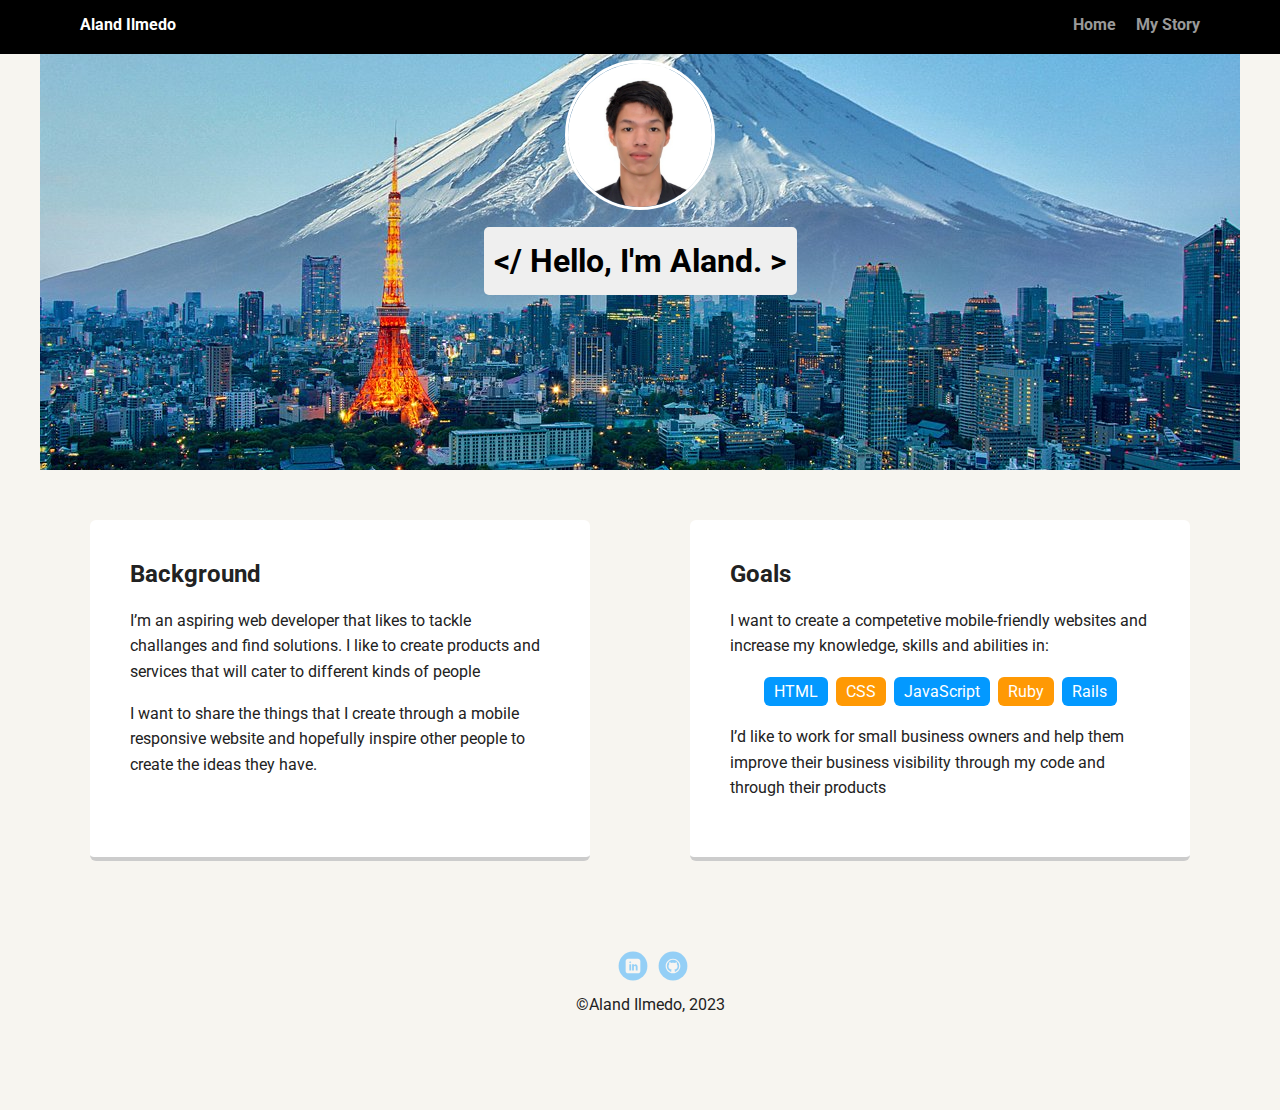
==== index.html @ 057bd7c7 "Project edit" ====
<!doctype html>
<html lang="en">
<head>
  <meta charset="utf-8">
  <title>Aland Ilmedo's Profile</title>
  <meta name="viewport" content="width=device-width, initial-scale=1.0">
  <link rel="stylesheet" href="styles.css">
  <link href="https://fonts.googleapis.com/css?family=Muli%7CRoboto:400,300,500,700,900" rel="stylesheet"></head>
  <body>

    <nav class="main-nav">
        <ul class="nav">
          <li class="name">Aland Ilmedo</li>
          <li><a href="#">Home</a></li>
          <li><a href="experience.html">My Story</a></li>
        </ul>
    </nav>

    <header>
      <img src="images/profile-image.jpg" alt="Photo of Aland Ilmedo" class="profile-image">
      <h1 class="tag name">&lt;&#47; Hello, I'm Aland. &gt;</h1>
    </header>

    <main class="flex">
      <div class="card">
        <h2>Background</h2>
        <p>I’m an aspiring web developer that likes to tackle challanges and find solutions. I like to create products and services that will cater to different kinds of people</p>
        <p>I want to share the things that I create through a mobile responsive website and hopefully inspire other people to create the ideas they have.</p>
      </div> 

      <div class="card">
        <h2>Goals</h2>
        <p>I want to create a competetive mobile-friendly websites and increase my knowledge, skills and abilities in:</p>
        <ul class="skills">
          <li>HTML</li>
          <li>CSS</li>
          <li>JavaScript</li>
          <li>Ruby</li>
          <li>Rails</li>
        </ul>
        <p>I’d like to work for small business owners and help them improve their business visibility through my code and through their products</p>
      </div> 

    </main>
    <footer>
      <ul>
        <li><a href="https://www.linkedin.com/in/ae-tlmd/" class="social linkedin">LinkedIn</a></li>
        <li><a href="https://github.com/aetlmd" class="social github">Github</a></li>
      </ul>
      <p class="copyright">&copy;Aland Ilmedo, 2023</p>
    </footer>
  </body>
  </html>
---- styles.css ----
/* Global Layout Set-up */
* { 
  box-sizing: border-box;
}
  
body {
  margin: 0;
  padding: 0;
  text-align: center;
  font-family: 'Roboto', sans-serif;
  color: #222;
  background: #f7f5f0;
}
/* Link Styles */

a {
  text-decoration: none;
  color: #999;
}
a:hover {
  color: #6633ff;
}

/* Section Styles */

.main-nav {
  width: 100%;
  background: black;
  min-height: 30px;
  padding: 10px;
  position: fixed;
  text-align: center;
}
.nav {
  display: flex;
  justify-content: space-around;
  font-weight: 700;
  list-style-type: none;
  margin: 0 auto;
  padding: 0;
}

.nav .name {
    display: block;
    margin-right: auto;
    color: white;
}
.nav li {
  padding: 5px 10px 10px 10px;
}
.nav a {
  transition: all .5s;
}
.nav a:hover {
  color: white
}

header {
  text-align: center;
  background: url('images/japan.jpg') no-repeat top center ;
  background-size:relative;
  overflow: hidden;
  padding-top: 10px;
}
header {
  line-height: 1.5;
}
header .profile-image {
  margin-top: 50px;
  width: 150px;
  height: 150px;
  border-radius: 50%;
  border: 3px solid white;
  transition: all .5s;
}
header .profile-image:hover {
  transform: scale(1.2) rotate(5deg);
}
.tag {
  background-color: #efefef;
  color: black;
  padding: 10px;
  border-radius: 5px;
  display: table;
  margin: 10px auto;
  
} 
.my-story {
  background-color: #efefef;
  color: black;
  padding: 10px;
  border-radius: 5px;
  display: table;
  margin: 200px auto;
}
.location {
  background-color: #222;
  color: yellow;
}
.card {
  margin: 30px;
  padding: 20px 40px 40px;
  max-width: 500px;
  text-align: left;
  background: #fff;
  border-bottom: 4px solid #ccc;
  border-radius: 6px;
  transition: all .5s;
}
.card:hover {
  border-color: #2602c5;
}

ul.skills {
  padding: 0;
  text-align: center;
}

.skills li {
  border-radius: 6px;
  display: inline-block;
  background: #ff9904;
  color: white;
  padding: 5px 10px;
  margin: 2px;
}

.skills li:nth-child(odd) {
  background: #0399ff;
}

footer {
  width: 100%;
  min-height: 30px;
  padding: 20px 0 40px 20px;
}

footer .copyright {
  top: -8px;
  font-size: .75em;
}

footer ul {
  list-style-type: none;
  margin: 0;
  padding: 0;
}

footer ul li {
  display: inline-block;
}

a.social {
  display: inline-block;
  text-indent: -9999px;
  margin-left: 5px;
  width: 30px;
  height: 30px;
  background-size: 30px 30px;
  opacity: .4;
  transition: all .5s;
}
a.twitter {
  background-image: url(images/twitter.svg);
}
a.linkedin {
  background-image: url(images/linkedin.svg);
}
a.github {
  background-image: url(images/github.svg);
}
a.social:hover {
  opacity: 1;
}
.clearfix {
  clear: both;
}

/* Styles for larger screens */
@media screen and (min-width: 720px) {
  
  .flex {
      display: -ms-flexbox;      /* TWEENER - IE 10 */
      display: flex; 
      max-width: 1200px;
      -ms-flex-pack: distribute;
      justify-content: space-around;
      margin: 0 auto;
  }

  header {
    min-height: 470px;
  }

  .nav {
    max-width: 1200px;
    padding: 0 30px;
  }


  main {
    padding-top: 20px;
  }

  main p {
    line-height: 1.6em;
  }

  footer {
    font-size: 1.3em;
    max-width: 1200px;
    margin: 40px auto;
  }

}
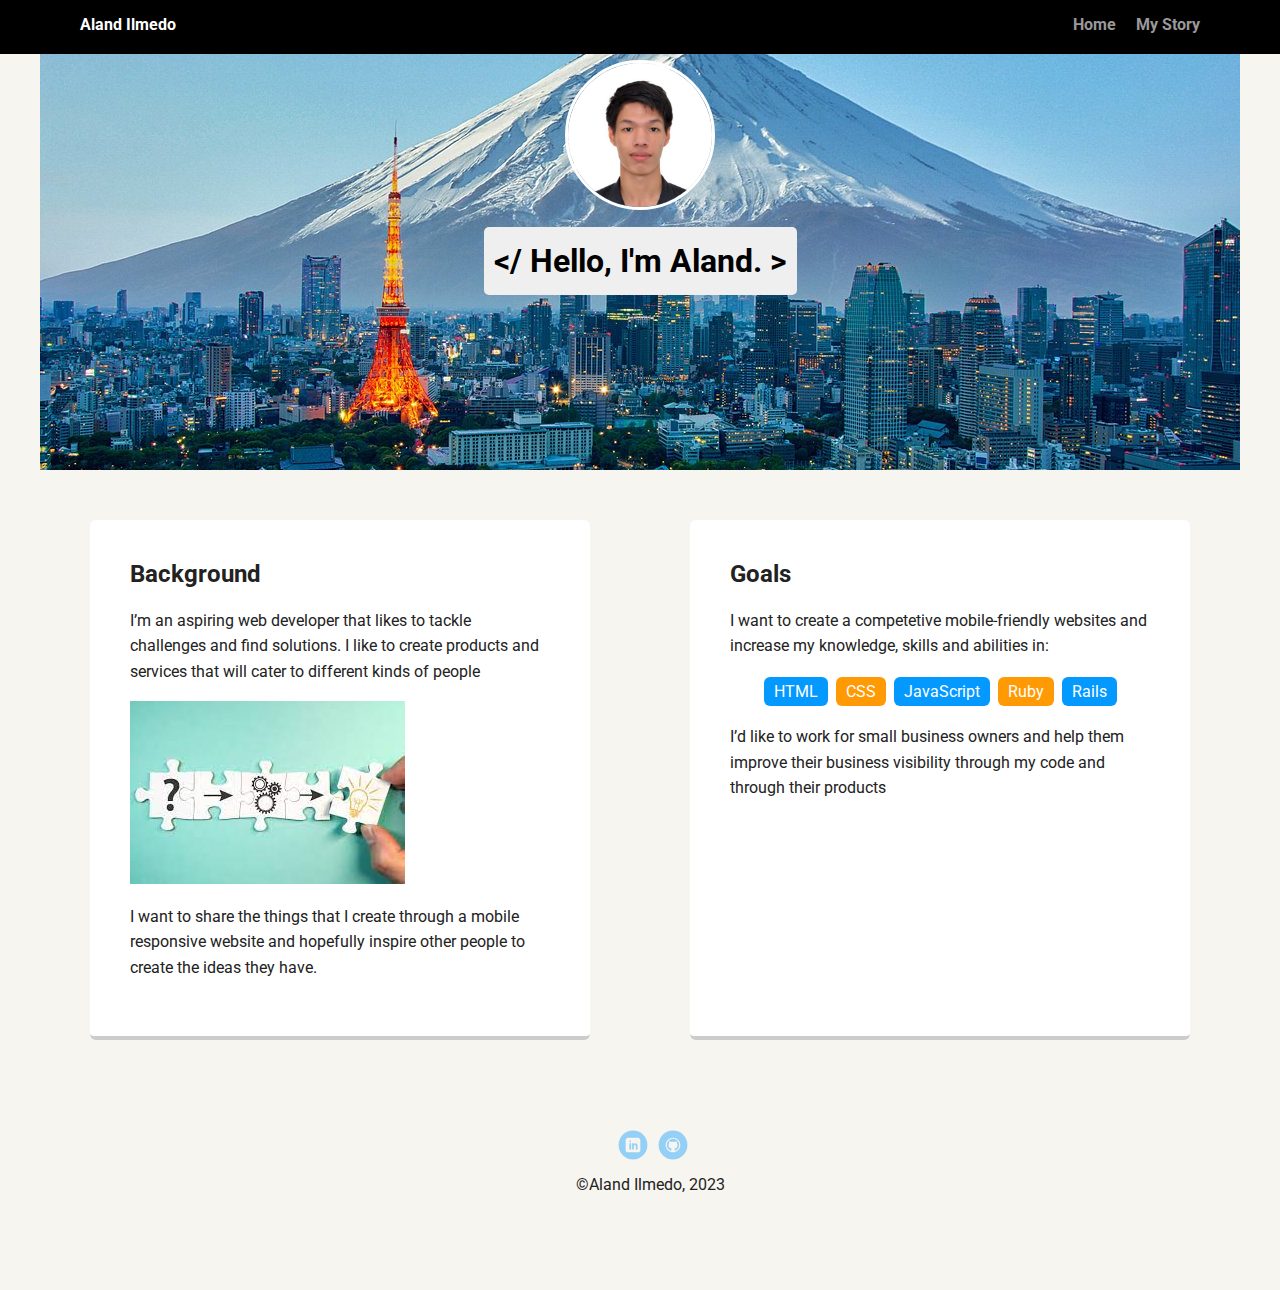
==== commit 0ed435ce: "added img" ====
--- a/index.html
+++ b/index.html
@@ -22,13 +22,14 @@
     </header>
 
     <main class="flex">
-      <div class="card">
+      <section class="card">
         <h2>Background</h2>
-        <p>I’m an aspiring web developer that likes to tackle challanges and find solutions. I like to create products and services that will cater to different kinds of people</p>
+        <p>I’m an aspiring web developer that likes to tackle challenges and find solutions. I like to create products and services that will cater to different kinds of people</p>
+        <img src="images/solution.jpg" alt="Solution">
         <p>I want to share the things that I create through a mobile responsive website and hopefully inspire other people to create the ideas they have.</p>
-      </div> 
+      </section> 
 
-      <div class="card">
+      <section class="card">
         <h2>Goals</h2>
         <p>I want to create a competetive mobile-friendly websites and increase my knowledge, skills and abilities in:</p>
         <ul class="skills">
@@ -39,8 +40,7 @@
           <li>Rails</li>
         </ul>
         <p>I’d like to work for small business owners and help them improve their business visibility through my code and through their products</p>
-      </div> 
-
+      </section> 
     </main>
     <footer>
       <ul>
--- a/styles.css
+++ b/styles.css
@@ -83,8 +83,8 @@
   border-radius: 5px;
   display: table;
   margin: 10px auto;
-  
 } 
+
 .my-story {
   background-color: #efefef;
   color: black;
@@ -110,7 +110,6 @@
 .card:hover {
   border-color: #2602c5;
 }
-
 ul.skills {
   padding: 0;
   text-align: center;
@@ -175,6 +174,7 @@
 .clearfix {
   clear: both;
 }
+
 
 /* Styles for larger screens */
 @media screen and (min-width: 720px) {
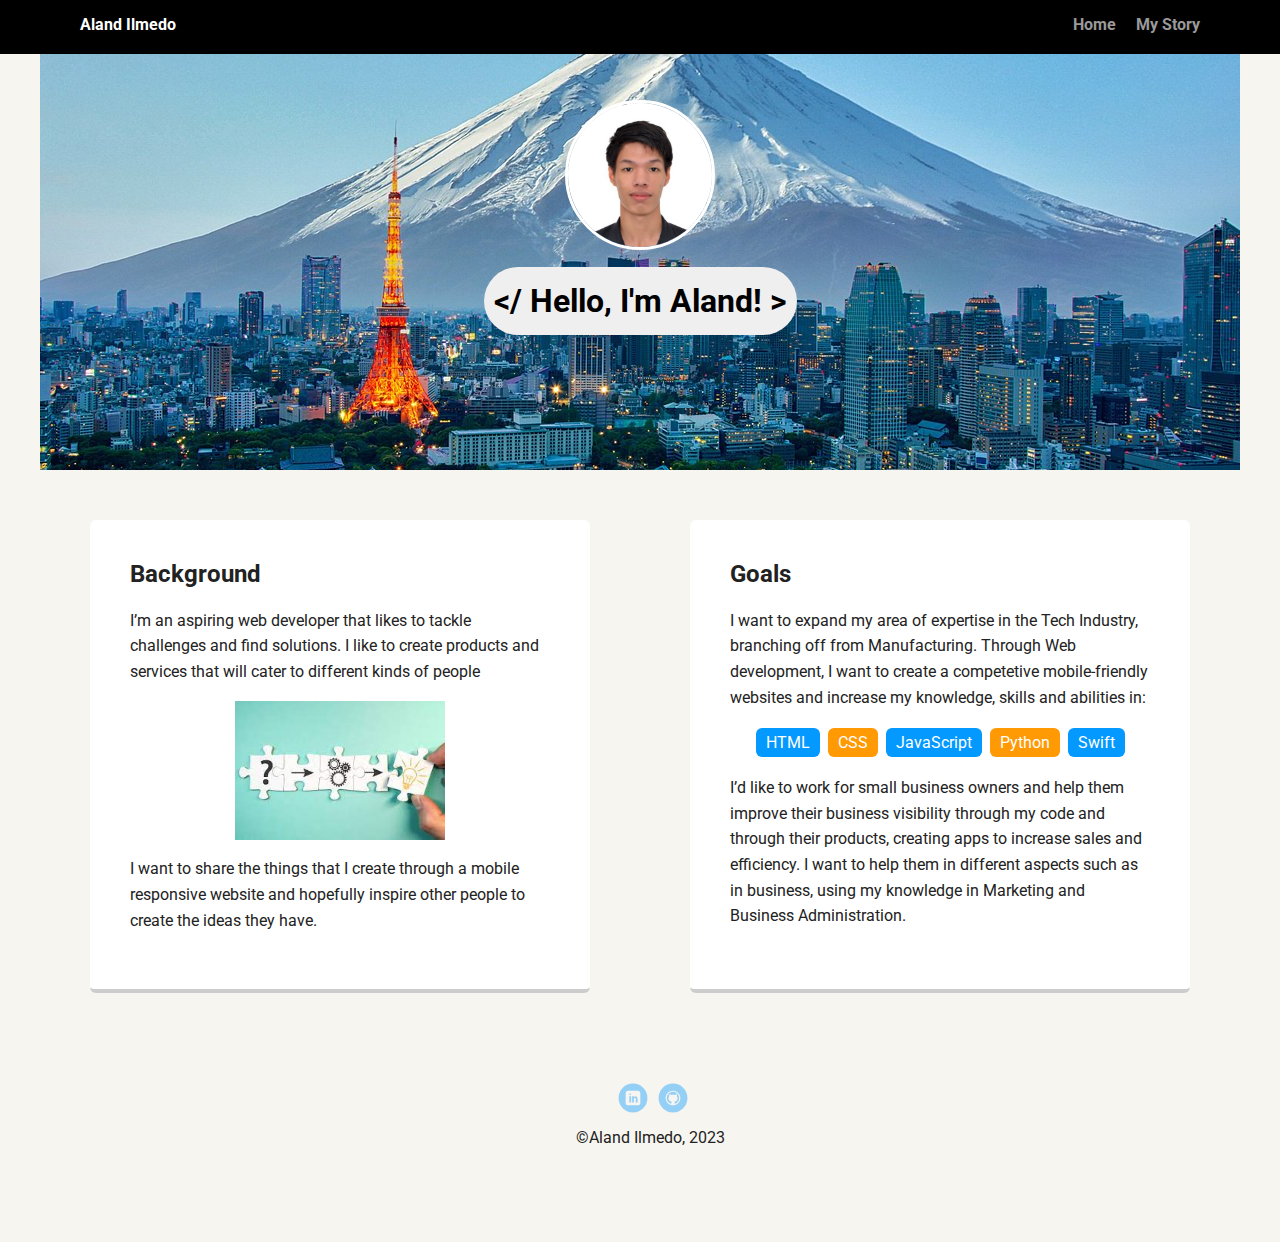
==== commit be1f3255: "fixed styling img" ====
--- a/index.html
+++ b/index.html
@@ -18,28 +18,28 @@
 
     <header>
       <img src="images/profile-image.jpg" alt="Photo of Aland Ilmedo" class="profile-image">
-      <h1 class="tag name">&lt;&#47; Hello, I'm Aland. &gt;</h1>
+      <h1 class="tag name">&lt;&#47; Hello, I'm Aland! &gt;</h1>
     </header>
 
     <main class="flex">
       <section class="card">
         <h2>Background</h2>
         <p>I’m an aspiring web developer that likes to tackle challenges and find solutions. I like to create products and services that will cater to different kinds of people</p>
-        <img src="images/solution.jpg" alt="Solution">
+        <img src="images/solution.jpg" alt="Solution" class="solution">
         <p>I want to share the things that I create through a mobile responsive website and hopefully inspire other people to create the ideas they have.</p>
       </section> 
 
       <section class="card">
         <h2>Goals</h2>
-        <p>I want to create a competetive mobile-friendly websites and increase my knowledge, skills and abilities in:</p>
+        <p>I want to expand my area of expertise in the Tech Industry, branching off from Manufacturing. Through Web development, I want to create a competetive mobile-friendly websites and increase my knowledge, skills and abilities in:</p>
         <ul class="skills">
           <li>HTML</li>
           <li>CSS</li>
           <li>JavaScript</li>
-          <li>Ruby</li>
-          <li>Rails</li>
+          <li>Python</li>
+          <li>Swift</li>
         </ul>
-        <p>I’d like to work for small business owners and help them improve their business visibility through my code and through their products</p>
+        <p>I’d like to work for small business owners and help them improve their business visibility through my code and through their products, creating apps to increase sales and efficiency. I want to help them in different aspects such as in business, using my knowledge in Marketing and Business Administration.</p>
       </section> 
     </main>
     <footer>
--- a/styles.css
+++ b/styles.css
@@ -60,7 +60,7 @@
   background: url('images/japan.jpg') no-repeat top center ;
   background-size:relative;
   overflow: hidden;
-  padding-top: 10px;
+  padding-top: 50px;
 }
 header {
   line-height: 1.5;
@@ -74,13 +74,19 @@
   transition: all .5s;
 }
 header .profile-image:hover {
-  transform: scale(1.2) rotate(5deg);
+  transform: scale(1.5);
+}
+.solution{
+  display: block;
+  margin-left: auto;
+  margin-right: auto;
+  width: 50%;
 }
 .tag {
   background-color: #efefef;
   color: black;
   padding: 10px;
-  border-radius: 5px;
+  border-radius: 55px;
   display: table;
   margin: 10px auto;
 } 
@@ -89,9 +95,9 @@
   background-color: #efefef;
   color: black;
   padding: 10px;
-  border-radius: 5px;
+  border-radius: 55px;
   display: table;
-  margin: 200px auto;
+  margin: 100px auto;
 }
 .location {
   background-color: #222;
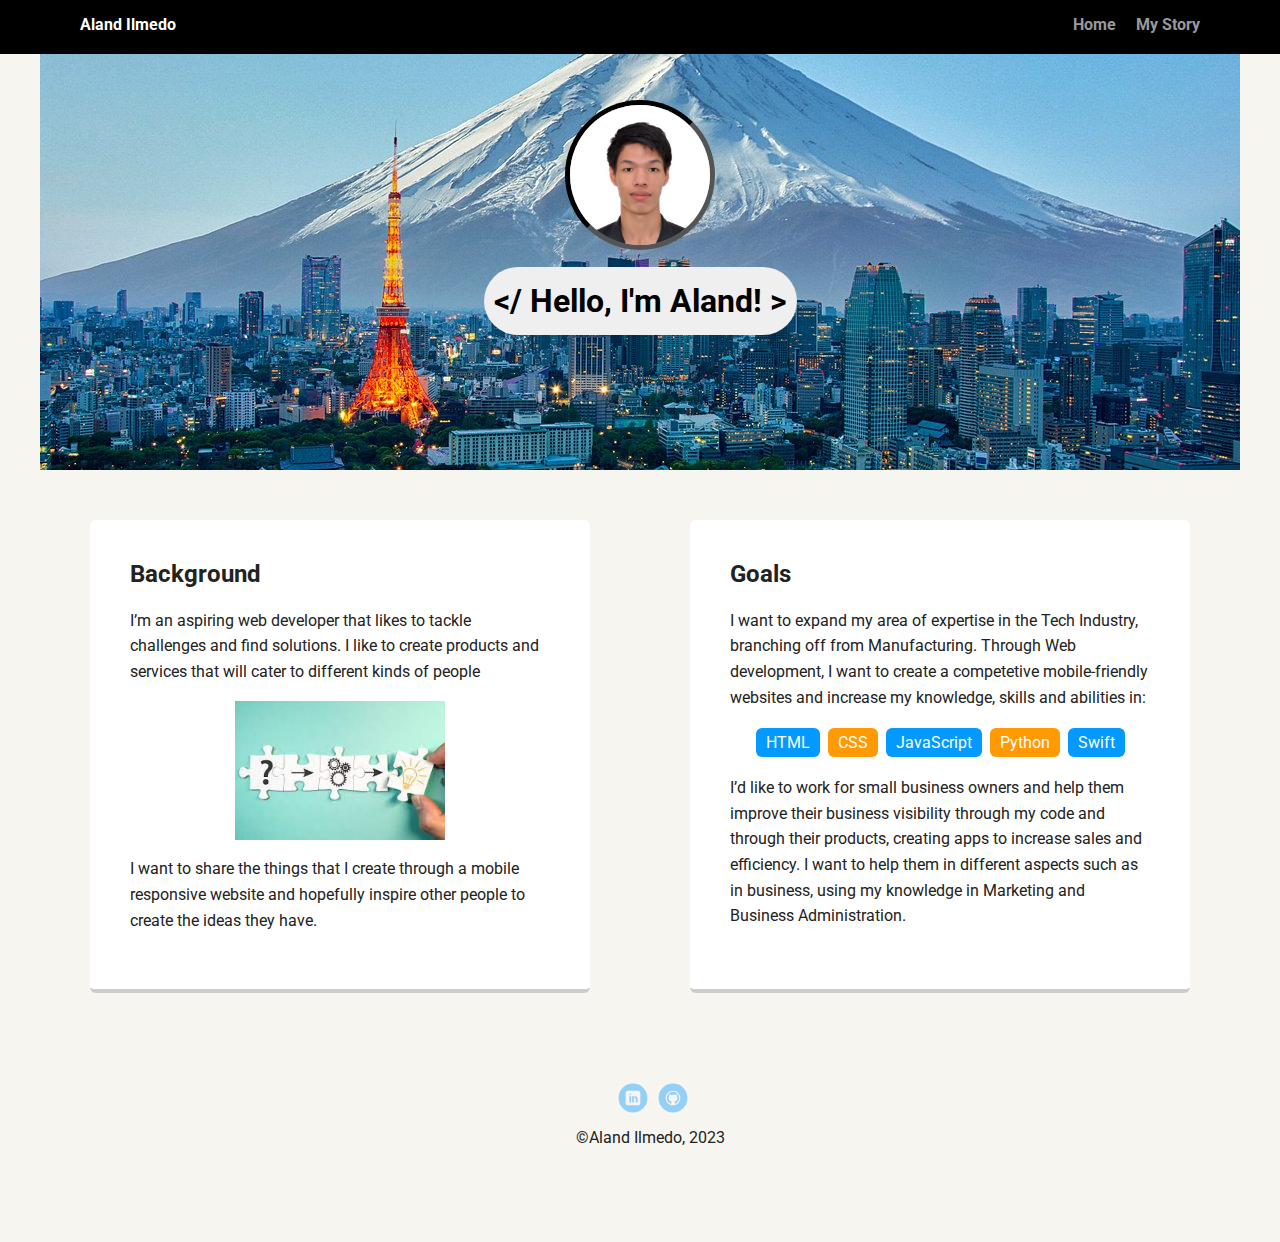
==== commit 8449e513: "edited for exceeds expectation" ====
--- a/index.html
+++ b/index.html
@@ -7,20 +7,17 @@
   <link rel="stylesheet" href="styles.css">
   <link href="https://fonts.googleapis.com/css?family=Muli%7CRoboto:400,300,500,700,900" rel="stylesheet"></head>
   <body>
-
     <nav class="main-nav">
         <ul class="nav">
           <li class="name">Aland Ilmedo</li>
           <li><a href="#">Home</a></li>
-          <li><a href="experience.html">My Story</a></li>
+          <li><a href="my-story.html">My Story</a></li>
         </ul>
     </nav>
-
     <header>
       <img src="images/profile-image.jpg" alt="Photo of Aland Ilmedo" class="profile-image">
       <h1 class="tag name">&lt;&#47; Hello, I'm Aland! &gt;</h1>
     </header>
-
     <main class="flex">
       <section class="card">
         <h2>Background</h2>
@@ -28,7 +25,6 @@
         <img src="images/solution.jpg" alt="Solution" class="solution">
         <p>I want to share the things that I create through a mobile responsive website and hopefully inspire other people to create the ideas they have.</p>
       </section> 
-
       <section class="card">
         <h2>Goals</h2>
         <p>I want to expand my area of expertise in the Tech Industry, branching off from Manufacturing. Through Web development, I want to create a competetive mobile-friendly websites and increase my knowledge, skills and abilities in:</p>
--- a/styles.css
+++ b/styles.css
@@ -70,7 +70,7 @@
   width: 150px;
   height: 150px;
   border-radius: 50%;
-  border: 3px solid white;
+  border: 5px inset rgb(0, 0, 0);
   transition: all .5s;
 }
 header .profile-image:hover {
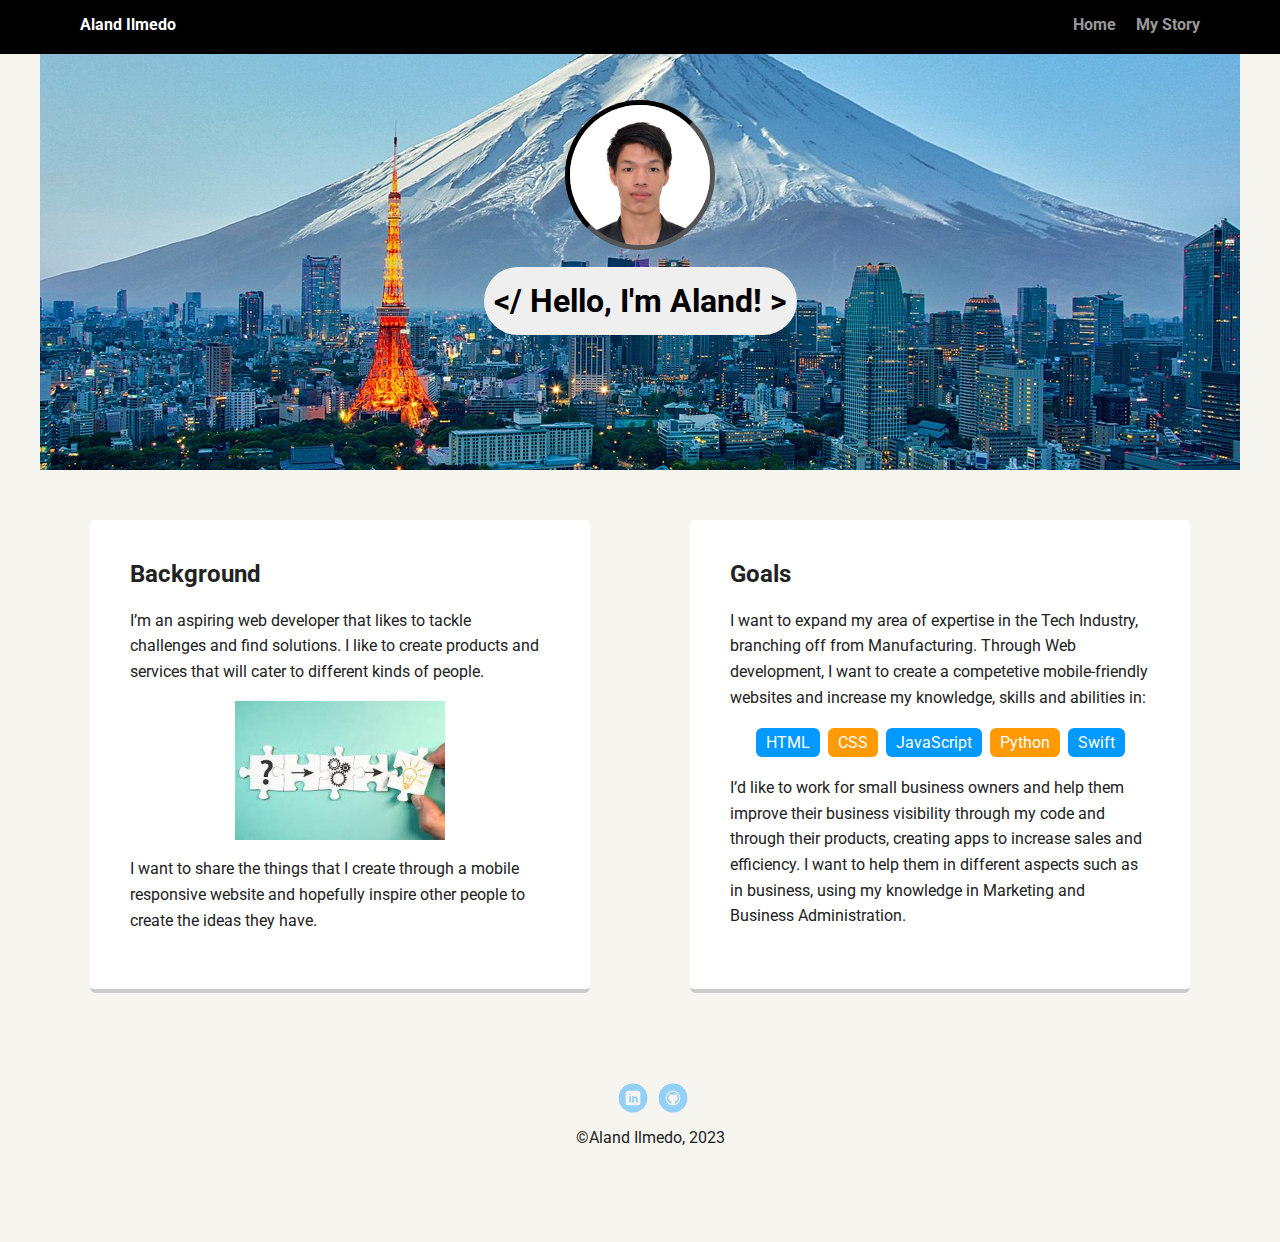
==== commit 1bc3351e: "Update index.html" ====
--- a/index.html
+++ b/index.html
@@ -21,7 +21,7 @@
     <main class="flex">
       <section class="card">
         <h2>Background</h2>
-        <p>I’m an aspiring web developer that likes to tackle challenges and find solutions. I like to create products and services that will cater to different kinds of people</p>
+        <p>I’m an aspiring web developer that likes to tackle challenges and find solutions. I like to create products and services that will cater to different kinds of people.</p>
         <img src="images/solution.jpg" alt="Solution" class="solution">
         <p>I want to share the things that I create through a mobile responsive website and hopefully inspire other people to create the ideas they have.</p>
       </section> 
